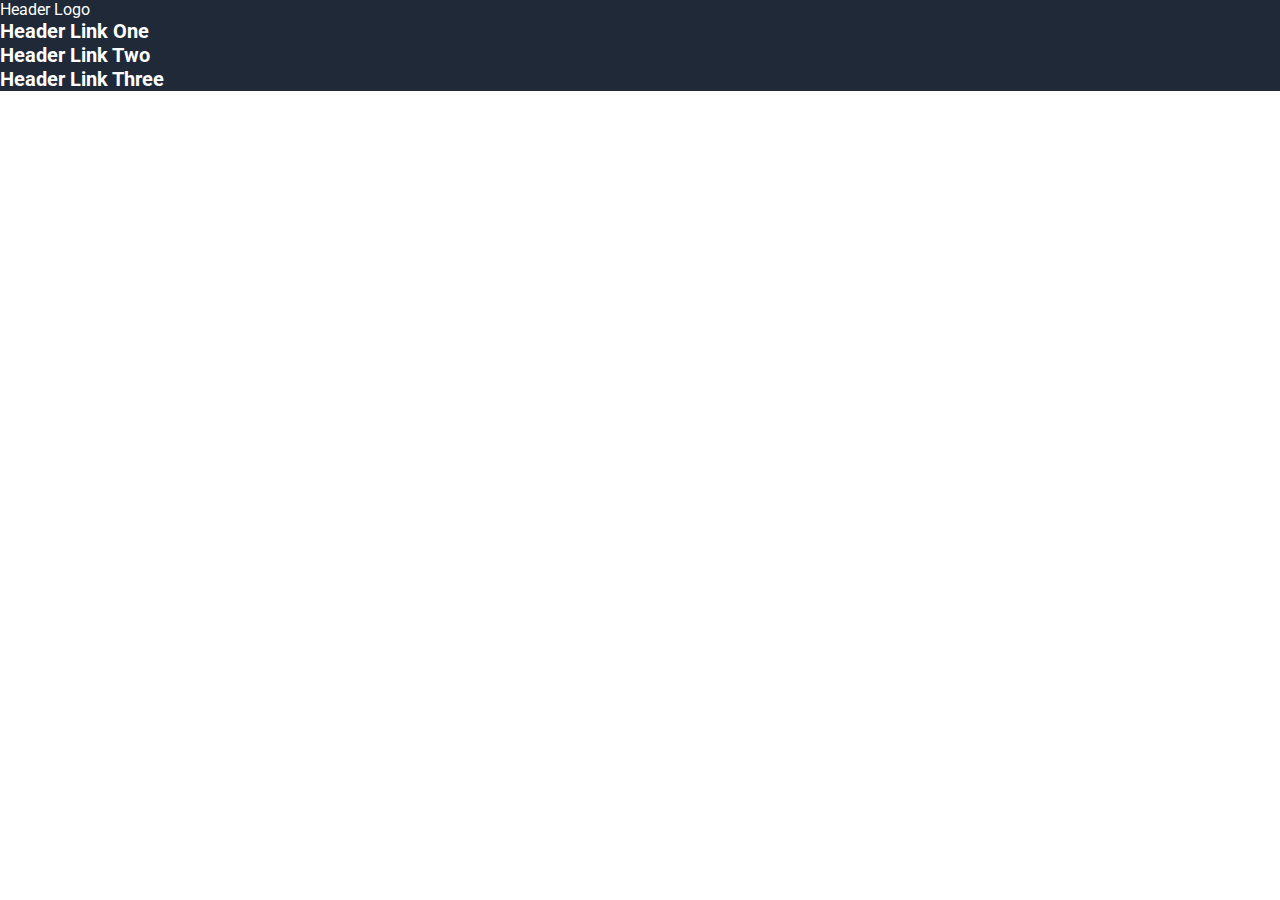
==== css2.0/assignment/index.html @ 4e60015e "all changes done startinf afresh" ====
<!DOCTYPE html>
<html lang="en">
<head>
    <meta charset="UTF-8">
    <meta name="viewport" content="width=device-width, initial-scale=1.0">
    <title>assignment1</title>
    <link rel="stylesheet" href="/css2.0/assignment/style.css">
</head>
<body>
    <div class="header">
        <div class="header-left"><a href="#">Header Logo</a> </div>

        <div class="header-right"><a href="#">Header Link One</a></div>
        <div class="header-right"><a href="#">Header Link Two</a></div>
        <div class="header-right"><a href="#">Header Link Three</a></div>
    </div>
</body>
</html>
---- css2.0/assignment/style.css ----
@import url('https://fonts.googleapis.com/css2?family=Roboto:ital,wght@0,100..900;1,100..900&display=swap');

body{
   font-family: "Roboto", sans-serif; 
   margin: 0;
}

.header{
   background-color: #1F2937; 
}

.header-right{
    color: white;
    font-size: 20px;
    font-weight: bold;
}

a{
    color: white;
    text-decoration: none;
}
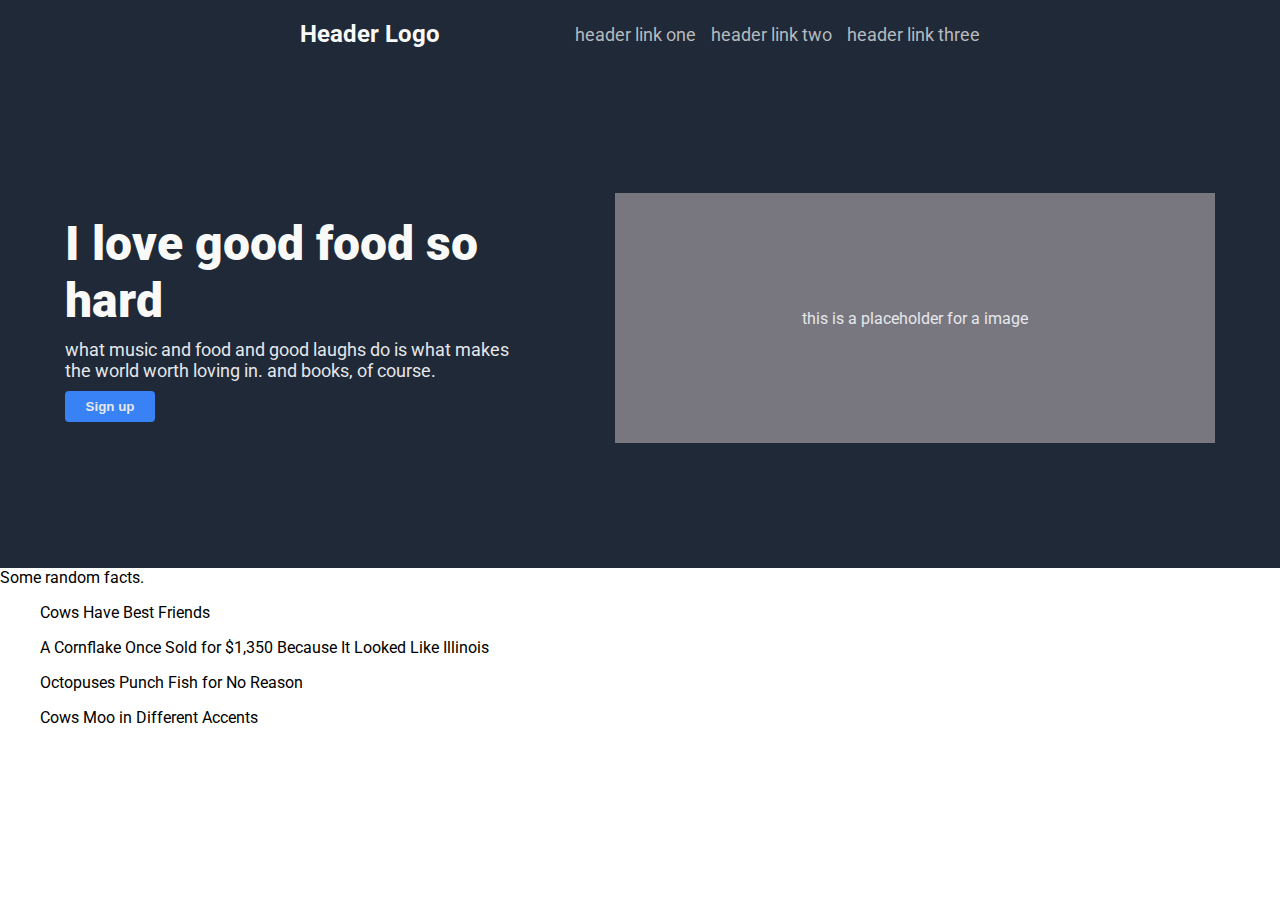
==== commit 48520c4b: "changes" ====
--- a/css2.0/assignment/index.html
+++ b/css2.0/assignment/index.html
@@ -8,11 +8,34 @@
 </head>
 <body>
     <div class="header">
-        <div class="header-left"><a href="#">Header Logo</a> </div>
+        <div class="header-left"><b href="#">Header Logo</b> </div>
+      <div class="header-links"> 
+        <div class="header-right"><a href="#">header link one</a></div>
+        <div class="header-right"><a href="#">header link two</a></div>
+        <div class="header-right"><a href="#">header link three</a></div>
+      </div>  
+    </div>
 
-        <div class="header-right"><a href="#">Header Link One</a></div>
-        <div class="header-right"><a href="#">Header Link Two</a></div>
-        <div class="header-right"><a href="#">Header Link Three</a></div>
+    <div class="body">
+        <div class="body-text">
+            <div class="body-title">I love good food so hard</div>
+            <div class="body-subtext">what music and food and good laughs do is what makes the world worth loving in. and books, of course.</div>
+            <button class="sign-up">Sign up</button>
+        </div>
+        <div class="placeholder">this is a placeholder for a image</div>
+    </div>
+
+    <div class="body-two">
+        <div class="text">Some random facts.</div>
+        <div class="body-two-text">
+            <li>
+                <ul>Cows Have Best Friends</ul>
+                <ul>A Cornflake Once Sold for $1,350 Because It Looked Like Illinois</ul>
+                <ul>Octopuses Punch Fish for No Reason </ul>
+                <ul>Cows Moo in Different Accents</ul>
+            </li>
+        </div>
+
     </div>
 </body>
 </html>--- a/css2.0/assignment/style.css
+++ b/css2.0/assignment/style.css
@@ -6,16 +6,84 @@
 }
 
 .header{
-   background-color: #1F2937; 
+   background-color: #1F2937;
+   display: flex; 
+   align-items: center;
+   justify-content: space-between;
+   padding: 20px;
+   padding-left: 300px;
+   padding-right: 300px;
+}
+
+.header-links{
+    display: flex;
+    gap: 15px;
+}
+
+
+.header-left{
+    color: #F9FAF8;
+    font-size: 24px;
+}
+
+a{
+    color: #b6b9be;
+    text-decoration: none;
+}
+
+b{
+    color: #F9FAF8;
 }
 
 .header-right{
-    color: white;
-    font-size: 20px;
+    color: #F9FAF8;
+    font-size: 18px;
+}
+
+.body{
+    background-color: #1F2937;
+    display: flex;
+    justify-content: center;
+    align-items: center;
+    height: 500px;
+    gap: 100px;
+
+}
+
+.body-text{
+    width: 450px;
+    
+}
+
+.body-title{
+    color: #F9FAF8;
+    font-size: 48px;
+    font-weight: 900;
+    padding-bottom: 10px;
+}
+
+.body-subtext{
+    color: #e5e7eb;
+    font-size: 18px;
+    padding-bottom: 10px;
+}
+
+.sign-up{
+    background-color: #3882F6;
+    border: none;
+    padding: 8px;
+    width: 90px;
+    border-radius: 4px;
+    color: #e5e7eb;
     font-weight: bold;
 }
 
-a{
-    color: white;
-    text-decoration: none;
+.placeholder{
+    height: 250px;
+    width: 600px;
+    background-color: #787780;
+    color: #e5e7eb;
+    display: flex;
+    justify-content: center;
+    align-items: center;
 }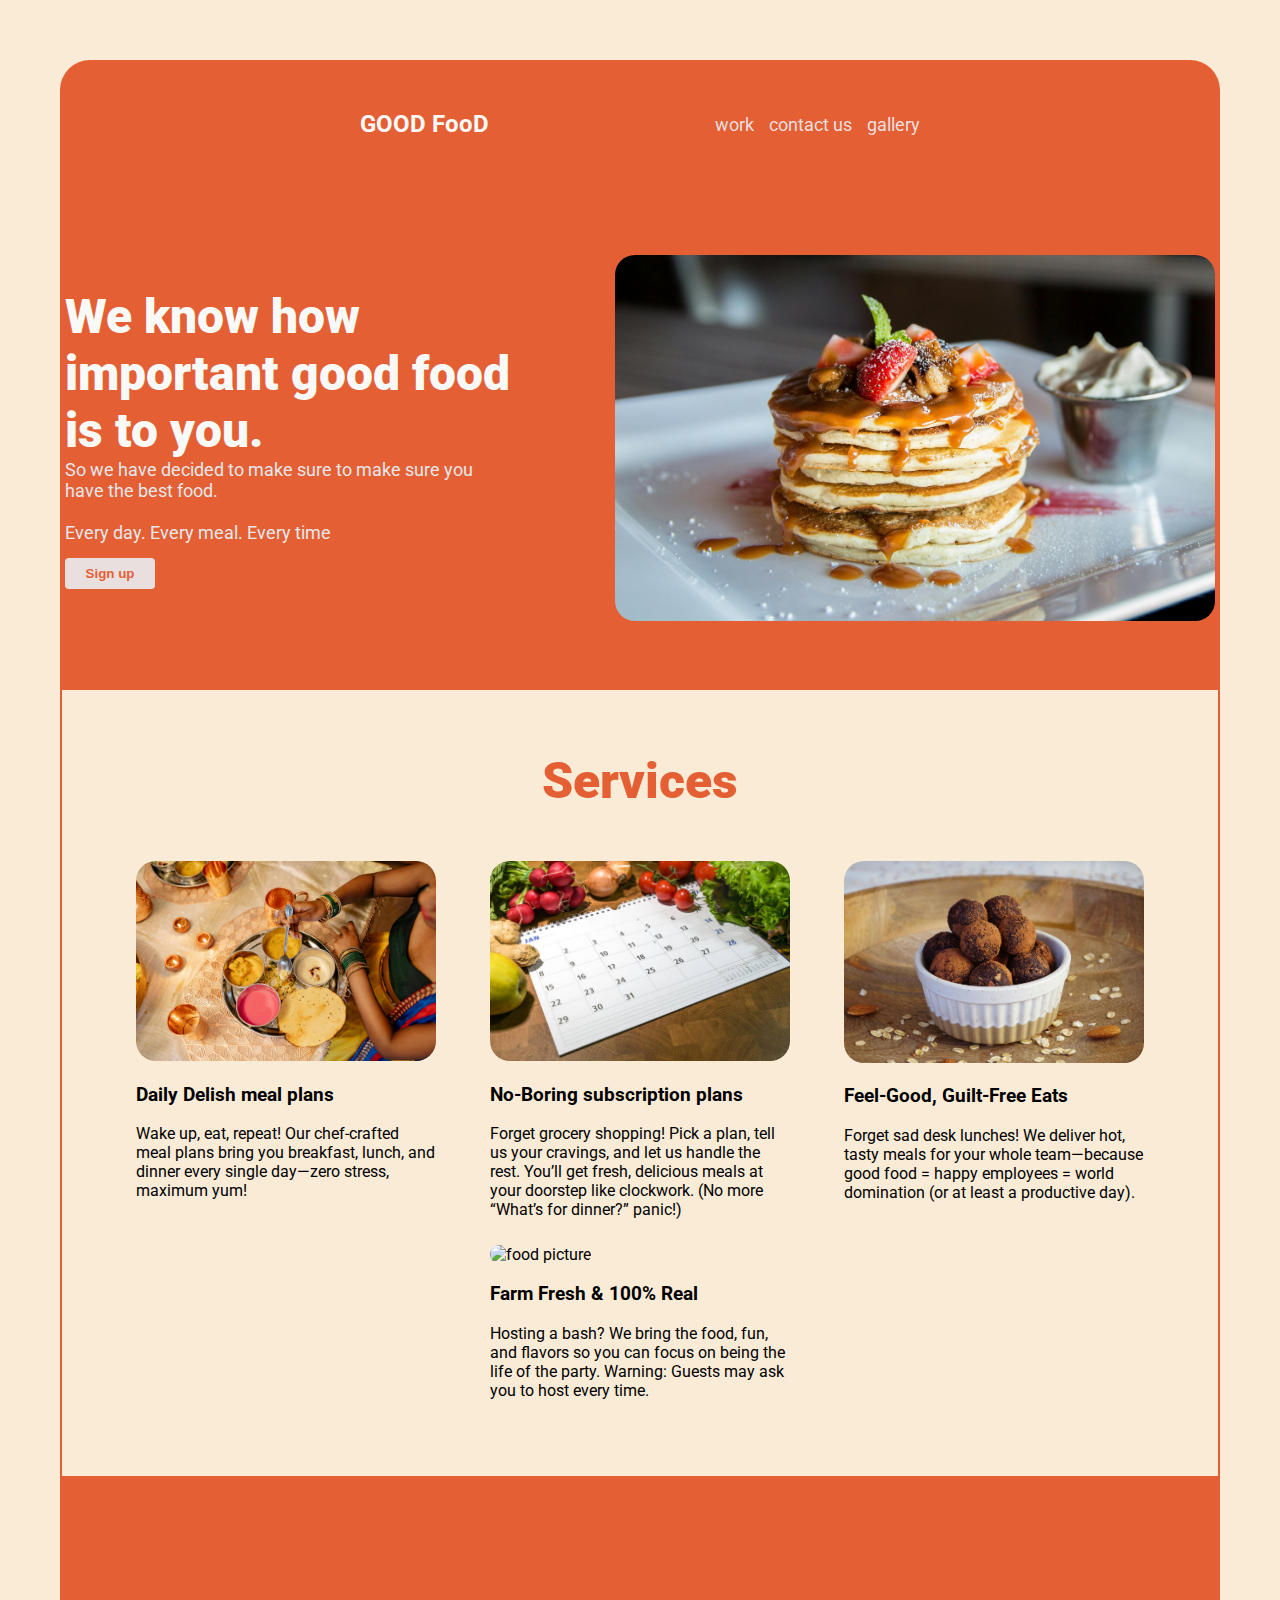
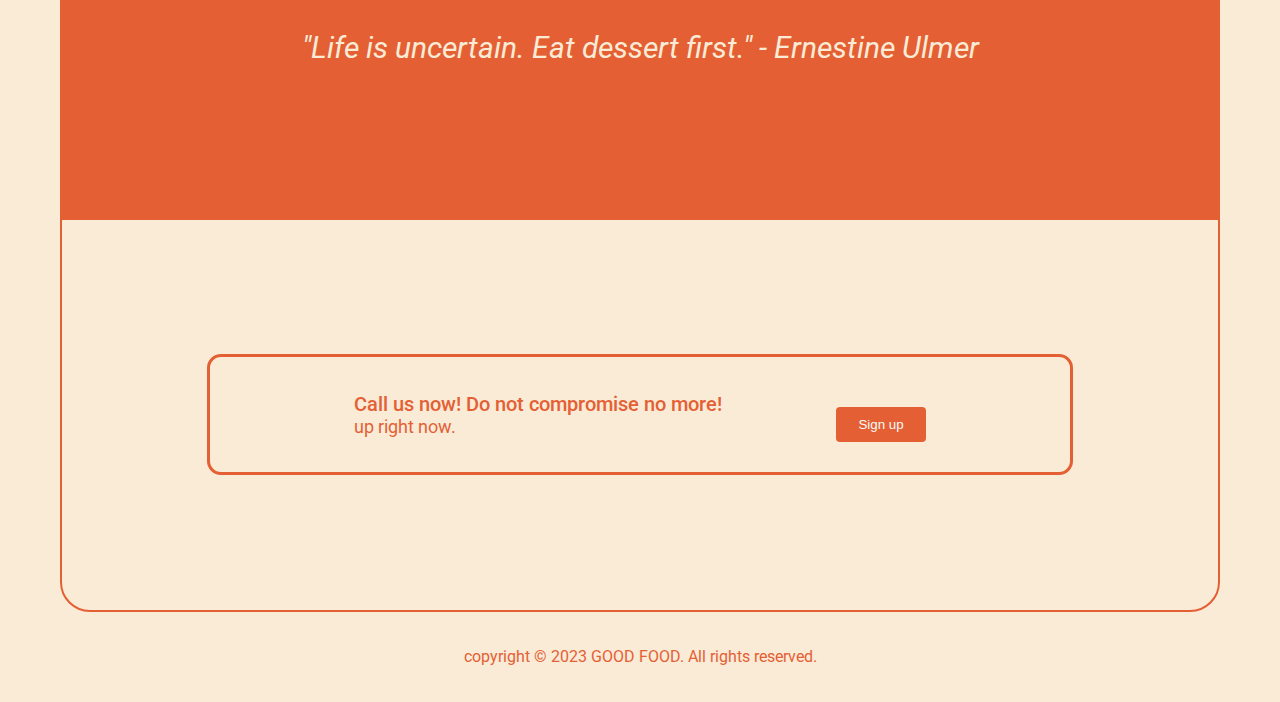
==== commit 837016de: "assignment one complete" ====
--- a/css2.0/assignment/index.html
+++ b/css2.0/assignment/index.html
@@ -7,35 +7,70 @@
     <link rel="stylesheet" href="/css2.0/assignment/style.css">
 </head>
 <body>
-    <div class="header">
-        <div class="header-left"><b href="#">Header Logo</b> </div>
+    <header class="header">
+        <div class="header-left"><b href="#">GOOD FooD</b> </div>
       <div class="header-links"> 
-        <div class="header-right"><a href="#">header link one</a></div>
-        <div class="header-right"><a href="#">header link two</a></div>
-        <div class="header-right"><a href="#">header link three</a></div>
+        <div class="header-right"><a href="#">work</a></div>
+        <div class="header-right"><a href="#">contact us</a></div>
+        <div class="header-right"><a href="#">gallery</a></div>
       </div>  
-    </div>
+    </header>
 
     <div class="body">
         <div class="body-text">
-            <div class="body-title">I love good food so hard</div>
-            <div class="body-subtext">what music and food and good laughs do is what makes the world worth loving in. and books, of course.</div>
+            <div class="body-title">We know how important good food is to you.</div>
+            <div class="body-subtext">So we have decided to make sure to make sure you have the best food. <br> <br> Every day. Every meal. Every time</div>
             <button class="sign-up">Sign up</button>
         </div>
-        <div class="placeholder">this is a placeholder for a image</div>
+        <div class="placeholder"> <img src="/pictures/pexels-ash-craig-122861-376464.jpg" alt="pancake picture"></div>
     </div>
 
-    <div class="body-two">
-        <div class="text">Some random facts.</div>
-        <div class="body-two-text">
-            <li>
-                <ul>Cows Have Best Friends</ul>
-                <ul>A Cornflake Once Sold for $1,350 Because It Looked Like Illinois</ul>
-                <ul>Octopuses Punch Fish for No Reason </ul>
-                <ul>Cows Moo in Different Accents</ul>
-            </li>
+    <div class="services">
+    <h2>Services</h2>
+        <div class="services-cards">
+
+            <div class="card">
+                <img src="/pictures/pexels-yankrukov-8818657.jpg" alt="food picture">
+                <h3>Daily Delish meal plans</h3>
+                <p>Wake up, eat, repeat! Our chef-crafted meal plans bring you breakfast, lunch, and dinner every single day—zero stress, maximum yum!</p>
+            </div>   
+            
+            <div class="card">
+                <img src="/pictures/istockphoto-1930139632-612x612.jpg" alt="food picture">
+                <h3>No-Boring subscription plans</h3>
+                <p>Forget grocery shopping! Pick a plan, tell us your cravings, and let us handle the rest. You’ll get fresh, delicious meals at your doorstep like clockwork. (No more “What’s for dinner?” panic!)</p>
+            </div> 
+
+            <div class="card">
+                <img src="/pexels-livilla-latini-1678510737-27850074.jpg" alt="food picture">
+                <h3>Feel-Good, Guilt-Free Eats</h3>
+                <p>Forget sad desk lunches! We deliver hot, tasty meals for your whole team—because good food = happy employees = world domination (or at least a productive day).</p>
+            </div> 
+
+            <div class="card">
+                <img src="/pictures/pexels-aimbere-elorza-1176843138-31419570.jpg" alt="food picture">
+                <h3>Farm Fresh & 100% Real</h3>
+                <p>Hosting a bash? We bring the food, fun, and flavors so you can focus on being the life of the party. Warning: Guests may ask you to host every time.</p>
+            </div> 
+        </div>
+    </div>
+
+        <div class="quote-container">
+                <p>"Life is uncertain. Eat dessert first." - Ernestine Ulmer</p>
         </div>
 
+    <div class="CTA">
+        <div class="CTA-container">
+            <div class="CTA-text">
+            <div class="cta-title">Call us now! Do not compromise no more!</div>
+            <div class="cta-subtext"> up right now.</div>
+            </div>  
+            <button class="sign-up-now"><f href="#">Sign up</f></button>
+        </div>
+    </div>
+
+    <div class="footer">
+        copyright &copy; 2023 GOOD FOOD. All rights reserved.
     </div>
 </body>
 </html>--- a/css2.0/assignment/style.css
+++ b/css2.0/assignment/style.css
@@ -3,16 +3,20 @@
 body{
    font-family: "Roboto", sans-serif; 
    margin: 0;
+   background-color: antiquewhite;
+
 }
 
 .header{
-   background-color: #1F2937;
+   background-color: #e46034;
    display: flex; 
    align-items: center;
    justify-content: space-between;
-   padding: 20px;
+   padding: 50px min(5px);
    padding-left: 300px;
    padding-right: 300px;
+   margin: 60px 60px 0px 60px;
+   border-radius: 30px 30px 0 0;
 }
 
 .header-links{
@@ -27,7 +31,7 @@
 }
 
 a{
-    color: #b6b9be;
+    color: #eadfdf;
     text-decoration: none;
 }
 
@@ -41,17 +45,31 @@
 }
 
 .body{
-    background-color: #1F2937;
+    background-color: #e46034;
     display: flex;
     justify-content: center;
     align-items: center;
     height: 500px;
     gap: 100px;
-
+    margin: 0px 60px 0px 60px;
+    
+
+}
+
+.title{
+    color: #F9FAF8;
+    font-size: 200px;
+    background-color: #e46034;
+    margin: 0px 60px 0px 60px;
+    font-weight: 1000;
+    display: flex;
+    justify-content: center;
+    padding-top: 90px;
 }
 
 .body-text{
     width: 450px;
+    display: flexs;
     
 }
 
@@ -59,31 +77,162 @@
     color: #F9FAF8;
     font-size: 48px;
     font-weight: 900;
-    padding-bottom: 10px;
+    padding-bottom: 15px min(5px);
+    
 }
 
 .body-subtext{
     color: #e5e7eb;
     font-size: 18px;
-    padding-bottom: 10px;
+    padding-bottom: 15px;
 }
 
 .sign-up{
-    background-color: #3882F6;
+    background-color: #eadfdf;
     border: none;
     padding: 8px;
     width: 90px;
     border-radius: 4px;
-    color: #e5e7eb;
+    color: #e46034;
     font-weight: bold;
 }
 
 .placeholder{
     height: 250px;
     width: 600px;
-    background-color: #787780;
-    color: #e5e7eb;
-    display: flex;
-    justify-content: center;
-    align-items: center;
-}+    background-color: #d4aaa6;
+    color: #af4c2b;
+    display: flex;
+    justify-content: center;
+    align-items: center;
+}
+
+img{
+    width: 600px;
+    border-radius: 20px;
+}
+
+.body-two{
+   background-color: #eadfdf;
+}
+
+li{
+    list-style: none;
+}
+
+c{
+    color: #e46034;
+    font-weight: 500;
+    font-size: 18px;
+}
+
+.services{
+    margin: 0px 60px 0px 60px;
+    padding: 20px 20px 20px 20px;
+    padding-bottom: 60px;
+    border: #e46034 2px solid;
+    display: flex;
+    flex-direction: column;
+}
+
+.card
+img{
+    width: 300px;
+    
+}
+ .services-cards{
+    display: flex;;
+    justify-content: space-evenly;
+    flex-wrap: wrap;
+ }
+
+ .card{
+    width: 300px;
+    padding-top: 10px;
+ }
+
+ h2{
+    color: #e46034;
+    font-size: 50px;
+    font-weight: 900;
+    display: flex;
+    justify-content: center;
+ }
+
+ .quote-container{
+    background-color: #e46034;
+    color: #F9FAF8;
+    padding: 20px 20px 20px 20px;
+    height: 300px;
+    display: flex;
+    justify-content: center;
+    align-items: center;
+    color: antiquewhite;
+    font-size: 30px;
+    font-style: italic;
+    margin: 0px 60px 0px 60px;
+     
+ }
+
+ .CTA{
+    border: #e46034 2px solid;
+    padding: 20px 20px 20px 20px;
+    height: 350px;
+    display: flex;
+    justify-content: center;
+    align-items: center;
+    margin: 0px 60px 0px 60px;
+    border: #e46034 2px solid;
+    border-radius: 0px 0px 30px 30px;
+
+ }
+
+ .CTA-container{
+    display: flex;
+    justify-content: space-evenly;
+    align-items: center;
+    border: #e46034 3px solid;
+    border-radius: 14px;
+    padding: 30px;
+    width: 800px;
+ }
+
+    .cta-title{
+        color: #e46034;
+        font-size: 20px;
+        font-weight: 500;
+        margin: 0;
+    }
+
+    .cta-subtext{
+        color: #e46034;
+        font-size: 18px;
+        margin: 0;
+    }
+
+    .sign-up-now{
+        border: none;
+        width: 90px;
+        border-radius: 4px;
+        margin-top: 20px;
+        height: 35px;
+        background-color: #e46034;
+    }
+
+    f{
+        color: #F9FAF8;
+    }
+
+    .footer{
+       
+        color: #e46034;
+        padding: 20px 20px 20px 20px;
+        display: flex;
+        justify-content: center;
+        align-items: center;
+        margin: 0px 60px 0px 60px;
+        height: 50px;
+        
+    }
+
+   